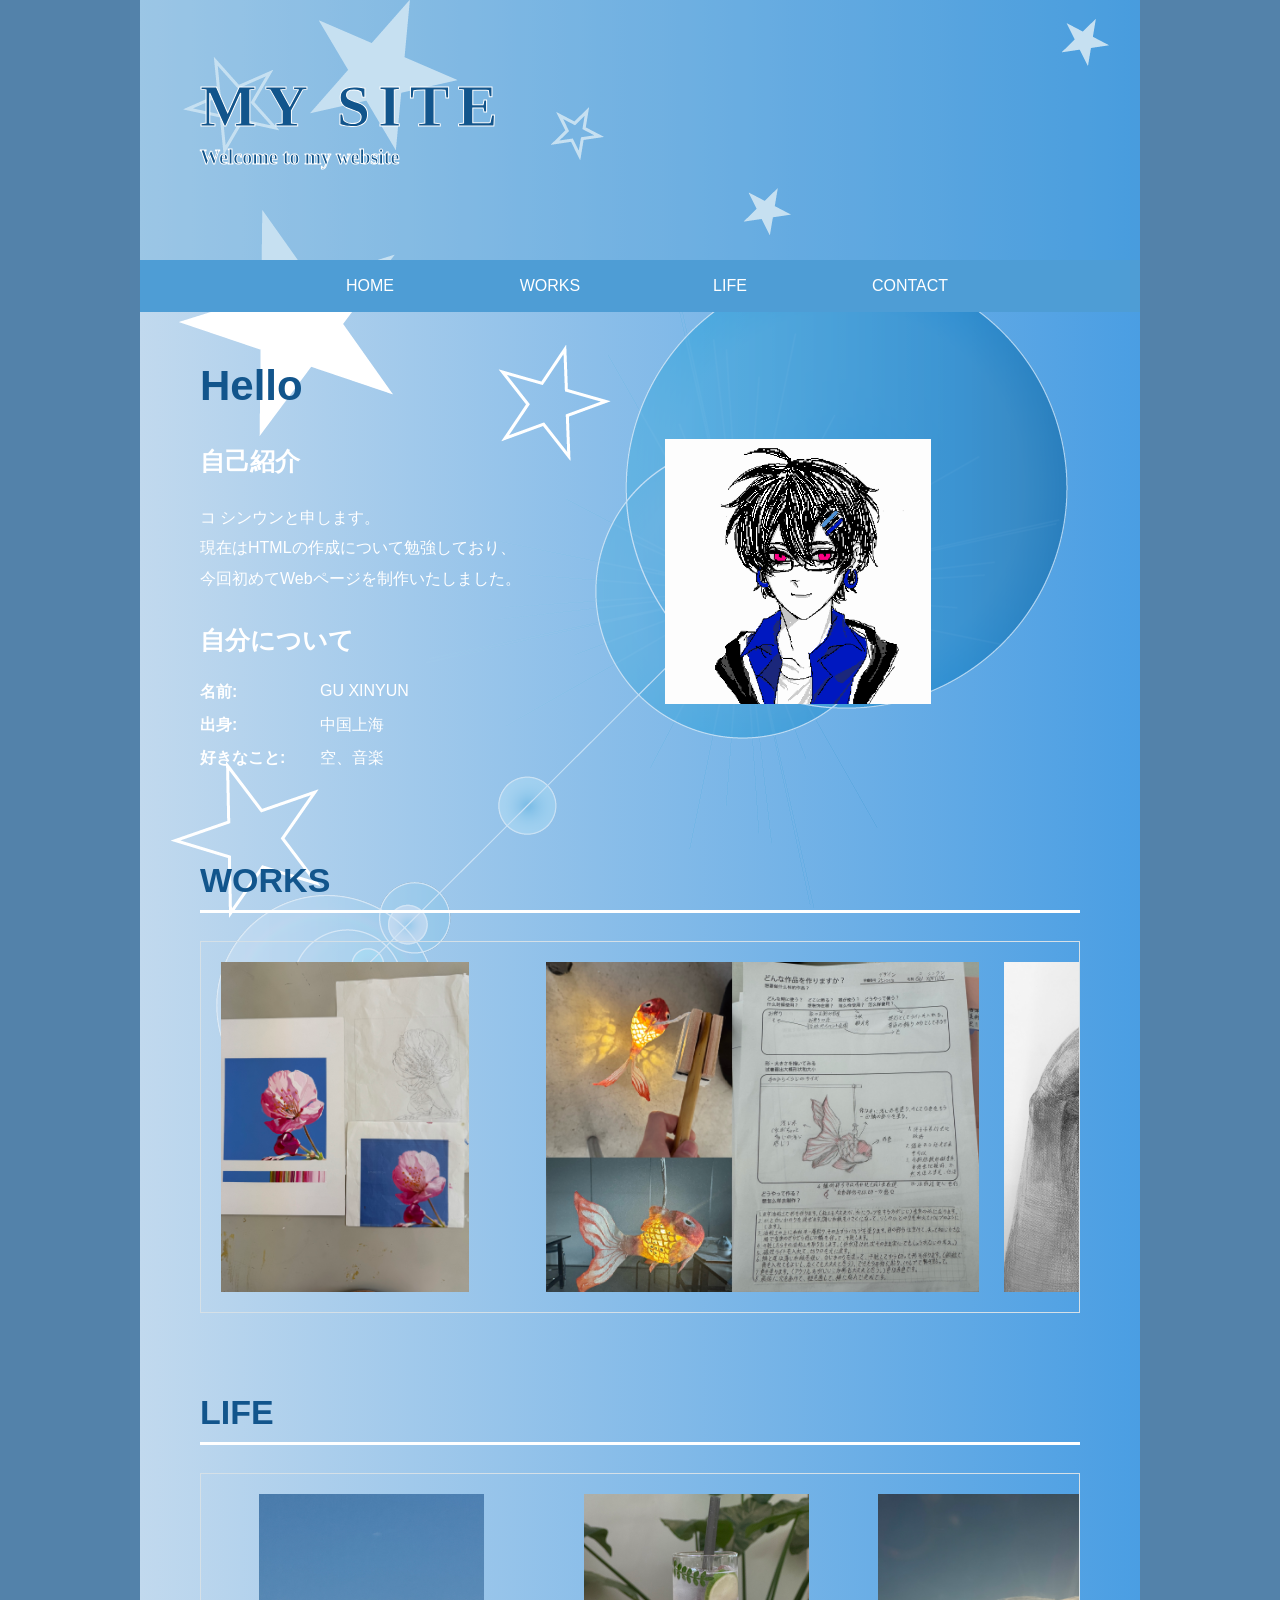
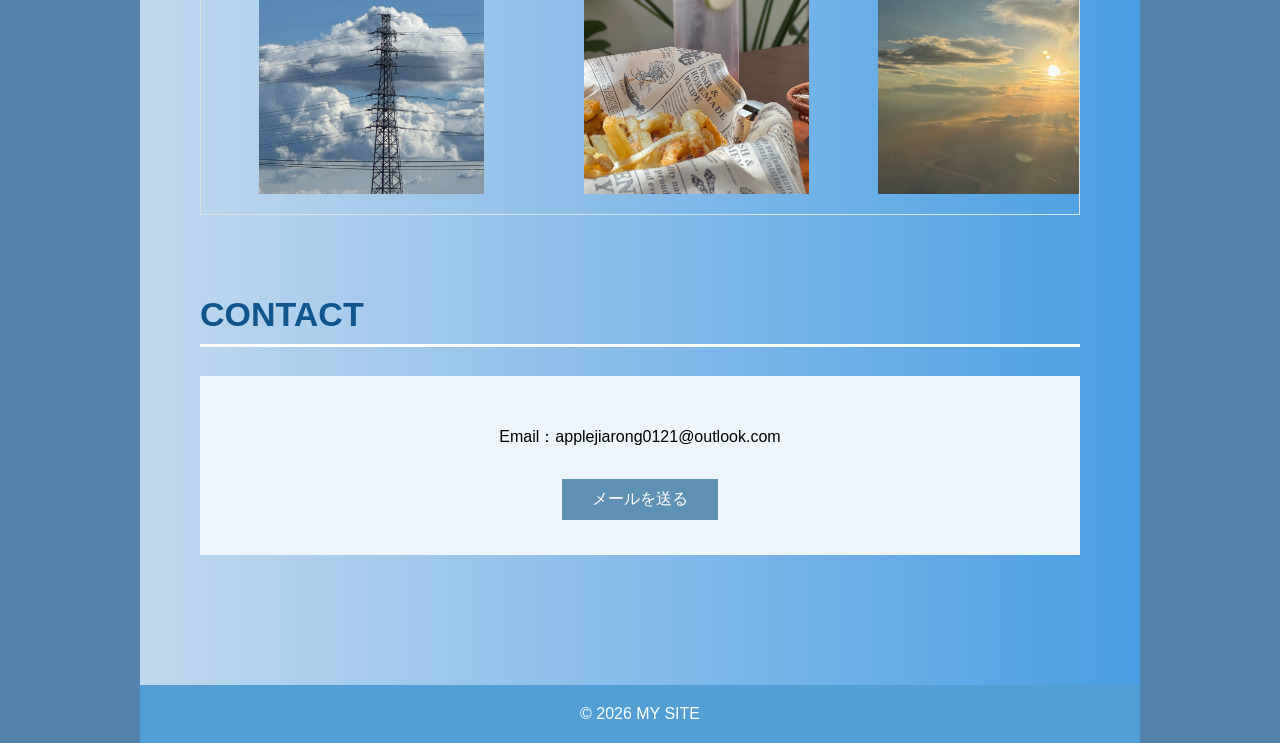
==== index.html @ 0c38395c "最初のアップロード" ====
<!DOCTYPE html>
<html lang="ja">

<head>
    <meta charset="UTF-8">
    <meta name="viewport" content="width=device-width, initial-scale=1.0">
    <title>MY SITE</title>
    <link rel="stylesheet" href="xxx.css">
</head>

<body>
    <div class="page">
        <header>
            <h1>MY SITE</h1>
            <p>Welcome to my website</p>
        </header>

        <nav>
            <ul>
                <li><a href="#home">HOME</a></li>
                <li><a href="#WORKS">WORKS</a></li>
                <li><a href="#LIFE">LIFE</a></li>
                <li><a href="#contact">CONTACT</a></li>
            </ul>
        </nav>

        <main>
            <section id="home" class="home">
                <div class="home-text">
                    <h2>Hello</h2>

                    <h3>
                        自己紹介
                    </h3>

                    <p>
                        コ シンウンと申します。<br>
                        現在はHTMLの作成について勉強しており、<br>
                        今回初めてWebページを制作いたしました。
                    </p>

                    <div class="profile-text">
                        <h3>自分について</h3>

                        <dl class="profile-list">
                            <div class="profile-row">
                                <dt>名前:</dt>
                                <dd>GU XINYUN</dd>
                            </div>

                            <div class="profile-row">
                                <dt>出身:</dt>
                                <dd>中国上海</dd>
                            </div>

                            <div class="profile-row">
                                <dt>好きなこと:</dt>
                                <dd>空、音楽</dd>
                            </div>
                        </dl>
                    </div>
                </div>

                <div class="home-images">
                    <div class="home-image">
                        <img src="IMG_4021のコピー.PNG" alt="メイン画像">
                    </div>

                </div>
            </section>


            <section id="WORKS">
                <h2 class="section-title">WORKS</h2>

                <div class="WORKS-box">
                    <div class="WORKS-gallery">
                        <div class="WORKS-item">
                            <a href="page01.html">
                                <img src="IMG_4701.jpeg" alt="1">

                            </a>
                        </div>

                        <div class="WORKS-item">
                            <a href="page02.html">
                                <img src="IMG_5451.JPG" alt="2">
                            </a>
                        </div>

                        <div class="WORKS-item">
                            <a href="page03.html">
                            <img src="IMG_7081.jpg" alt="3">
                            </a>
                        </div>
                    </div>
                </div>
            </section>

            <section id="LIFE">
                <h2 class="section-title">LIFE</h2>

                <div class="LIFE-box">
                    <div class="LIFE-gallery">


                        <div class="LIFE-item">
                             <a href="page04.html">
                            <img src="IMG_8897 2.jpeg" alt="1">
                            </a>
                        </div>

                        <div class="LIFE-item">
                             <a href="page05.html">
                            <img src="IMG_5131.jpeg" alt="2">
                            </a>
                        </div>

                        <div class="LIFE-item">
                             <a href="page06.html">
                            <img src="IMG_5006.jpeg" alt="3">
                            </a>
                        </div>

                        <div class="LIFE-item">
                             <a href="page07.html">
                            <img src="IMG_6097.JPG" alt="4">
                            </a>
                        </div>

                        <div class="LIFE-item">
                             <a href="page08.html">
                            <img src="狗.jpg" alt="5">
                            </a>
                        </div>

                        <div class="LIFE-item">
                             <a href="page09.html">
                            <img src="未命名作品.jpg" alt="6">
                            </a>
                        </div>

                        <div class="LIFE-item">
                             <a href="page10.html">
                            <img src="IMG_8215.jpeg" alt="7">
                            </a>
                        </div>

                    </div>
                </div>
            </section>

            <section id="contact">
                <h2 class="section-title">CONTACT</h2>
                <div class="contact-box">
                    <p>
                        Email：applejiarong0121@outlook.com
                    </p>
                    <a href="mailto:邮箱">メールを送る</a>
                </div>
            </section>
        </main>

        <footer>
            <p>© 2026 MY SITE</p>
        </footer>
    </div>
</body>

</html>
---- xxx.css ----
@charset "utf-8";
.menu a :hover {
    background-color: white;
    color: rgb(74,158,227);
    transition :all .5s ease-out
}

body {
    margin:0;
    font-family:"Yu Gothic",sans-serif;
    background:#5382aa;   /* 左右白色 */
}

.page {
    width:1000px;
    margin:0 auto;
    background-color:#d9ecf7;
    background-image:
        url("MY WEB背景.png"),
        linear-gradient(to right,rgb(193,217,238),rgb(74,158,227));
    background-repeat:no-repeat;
    background-position:center top;
}

header {
    height: 260px;
    padding-left: 60px;
    display: flex;
    flex-direction: column;
    justify-content: center;
    font-family: 'Arima Koshi';
    font-weight: bold;
    -webkit-text-stroke: 1px rgb(255, 255, 255); /* 文字边框 */
    color: rgb(18, 85, 140);
    background-color: rgba(67, 152, 209, 0.3);
}

header h1 {
    margin: 0;
    font-size: 60px;
    letter-spacing: 8px;
}

header p {
    margin-top: 5px;
    font-size: 20px;
}

nav {
    background-color: #4e9dd5;
}

nav ul {
    margin: 0;
    padding: 0;
    display: flex;
    justify-content: center;
    list-style: none;
}

nav li {
    width: 180px;
    text-align: center;
}

nav a {
    display: block;
    padding: 17px 0;
    color: white;
    text-decoration: none;
}

nav a:hover {
    background-color: #73b2df;
}

main {
    padding: 50px 60px;
}

section {
    margin-bottom: 80px;
}

.home {
    display: flex;
    align-items: center;
    gap: 50px;
}

.home-text {
    width: 50%;
}

.home-text h3{
margin-top: 30px;
    font-size: 25px;
    color: rgb(255, 255, 255);
}

.home-text h2 {
    margin-top: 0;
    font-size: 42px;
    color: rgb(18, 85, 140);
}

.home-text p {
    line-height: 1.9;
    color: white;
    display: block;
}

.home-images {
    width: 50%;
}

.home-image {
    width: 80%;
}

.home-image img {
    width: 80%;
    display: block;
}

.profile-text {
    width: 100%;
    margin-top: 30px;
    color: white;
}

.profile-text h3 {
    margin-top: 0;
    font-size: 25px;
}

.profile-list {
    margin: 0;
}

.profile-row {
    display: flex;
    margin-bottom: 12px;
}

.profile-row dt {
    width: 120px;
    font-weight: bold;
}

.profile-row dd {
    margin: 0;
}

.section-title {
    padding-bottom: 10px;
    font-size: 34px;
    color: rgb(18, 85, 140);
    border-bottom: 3px solid #ffffff;
}

.WORKS-box {
    width: 100%;
    overflow: hidden;
}

.photo img {
    display: block;
    width: 100%;
}

.WORKS-gallery {
    display: flex;
    align-items: flex-start;
    gap: 25px;
    padding: 20px;
    overflow-x: auto;
    overflow-y: hidden;
    border: 1px solid #d5e0e7;
    box-sizing: border-box;
}

.WORKS-item {
    flex: 0 0 300px;
}

.WORKS-item img {
    width: auto;
    height: 330px;
    display: block;
    object-fit: cover;
}

.LIFE-box {
    width: 100%;
    overflow: hidden;
}

.LIFE-gallery {
    display: flex;
    gap: 25px;
    padding: 20px;
    overflow-x: auto;
    overflow-y: hidden;
    border: 1px solid #d5e0e7;
    box-sizing: border-box;
}

.LIFE-item {
    flex: 0 0 300px;
    display: flex;
    justify-content: center;
    align-items: flex-start;
}

.LIFE-item img {
    max-width: 300px;
    max-height: 300px;
    width: auto;
    height: auto;
    display: block;
}
.contact-box {
    padding: 35px;
    text-align: center;
    background-color: #edf5fa;
}

.contact-box a {
    display: inline-block;
    margin-top: 15px;
    padding: 10px 30px;
    color: white;
    background-color: #5e91b4;
    text-decoration: none;
}

.contact-box a:hover {
    background-color: #416d8c;
}

footer {
    padding: 20px;
    text-align: center;
    color: white;
    background-color: #539fd5;
}

footer p {
    margin: 0;
}



@media screen and (max-width: 1000px) {
    .page {
        width: 100%;
    }

    main {
        padding: 40px 30px;
    }

    .home {
        gap: 20px;
    }

    .profile-text {
        width: auto;
    }
}

@media screen and (max-width: 700px) {
    header {
        height: 200px;
        padding-left: 30px;
    }

    header h1 {
        font-size: 42px;
    }

    nav ul {
        flex-wrap: wrap;
    }

    nav li {
        width: 50%;
    }

    .home {
        display: block;
    }

    .home-text {
        width: 100%;
    }

    .home-images {
        width: 100%;
        margin-top: 25px;
    }

    .profile-image {
        width: 220px;
        margin: 25px auto 0;
    }

    .WORKS-item img {
    width: 300px;
    height: 500px;
    display: block;
    object-fit: contain;
}

    .LIFE-item {
        width: 250px;
    }
}
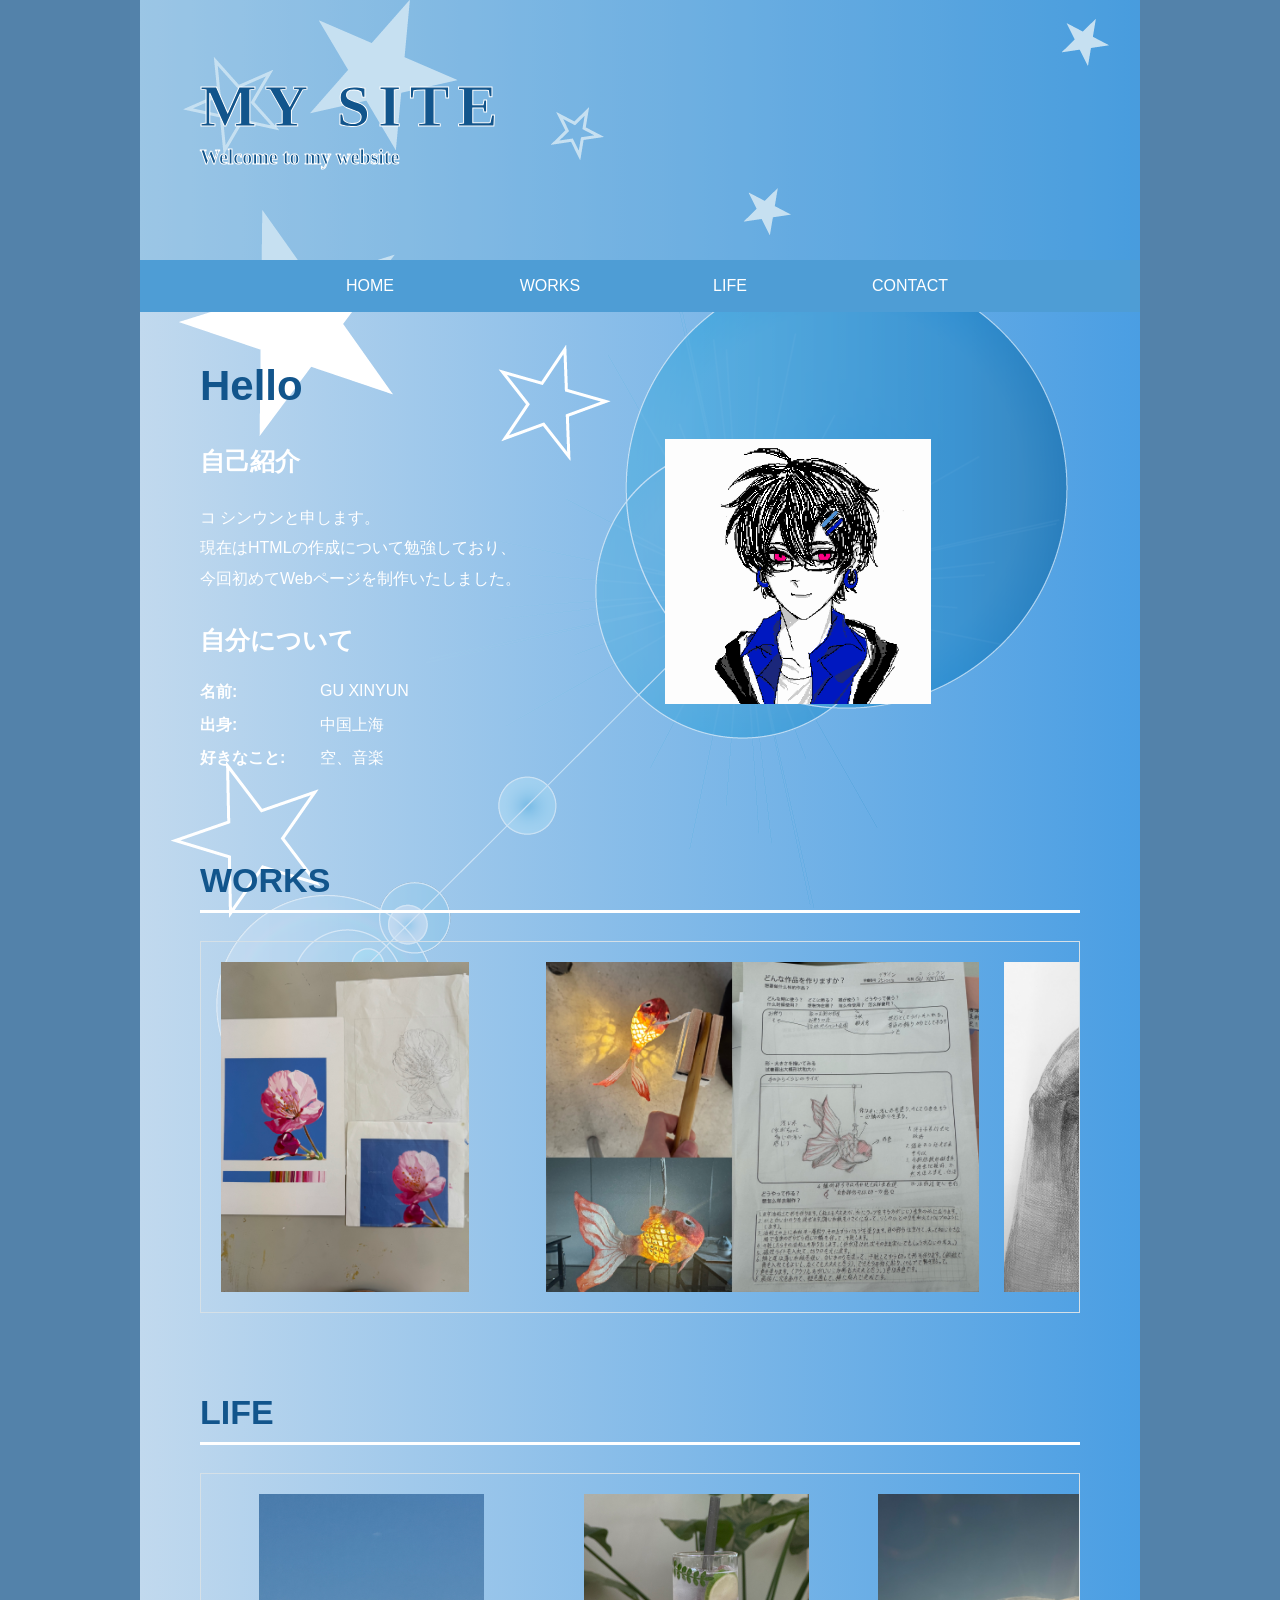
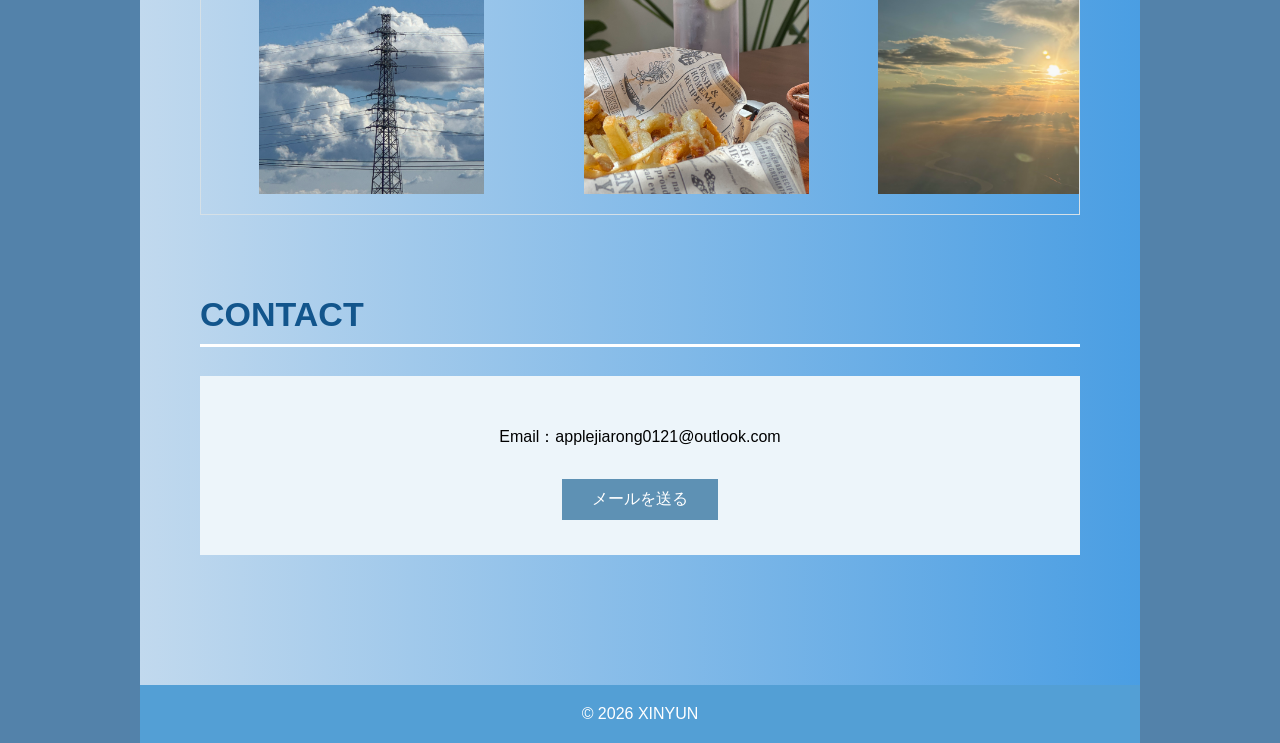
==== commit 6026e897: "Update footer copyright from 'MY SITE' to 'XINYUN'" ====
--- a/index.html
+++ b/index.html
@@ -162,9 +162,9 @@
         </main>
 
         <footer>
-            <p>© 2026 MY SITE</p>
+            <p>© 2026 XINYUN</p>
         </footer>
     </div>
 </body>
 
-</html>+</html>
